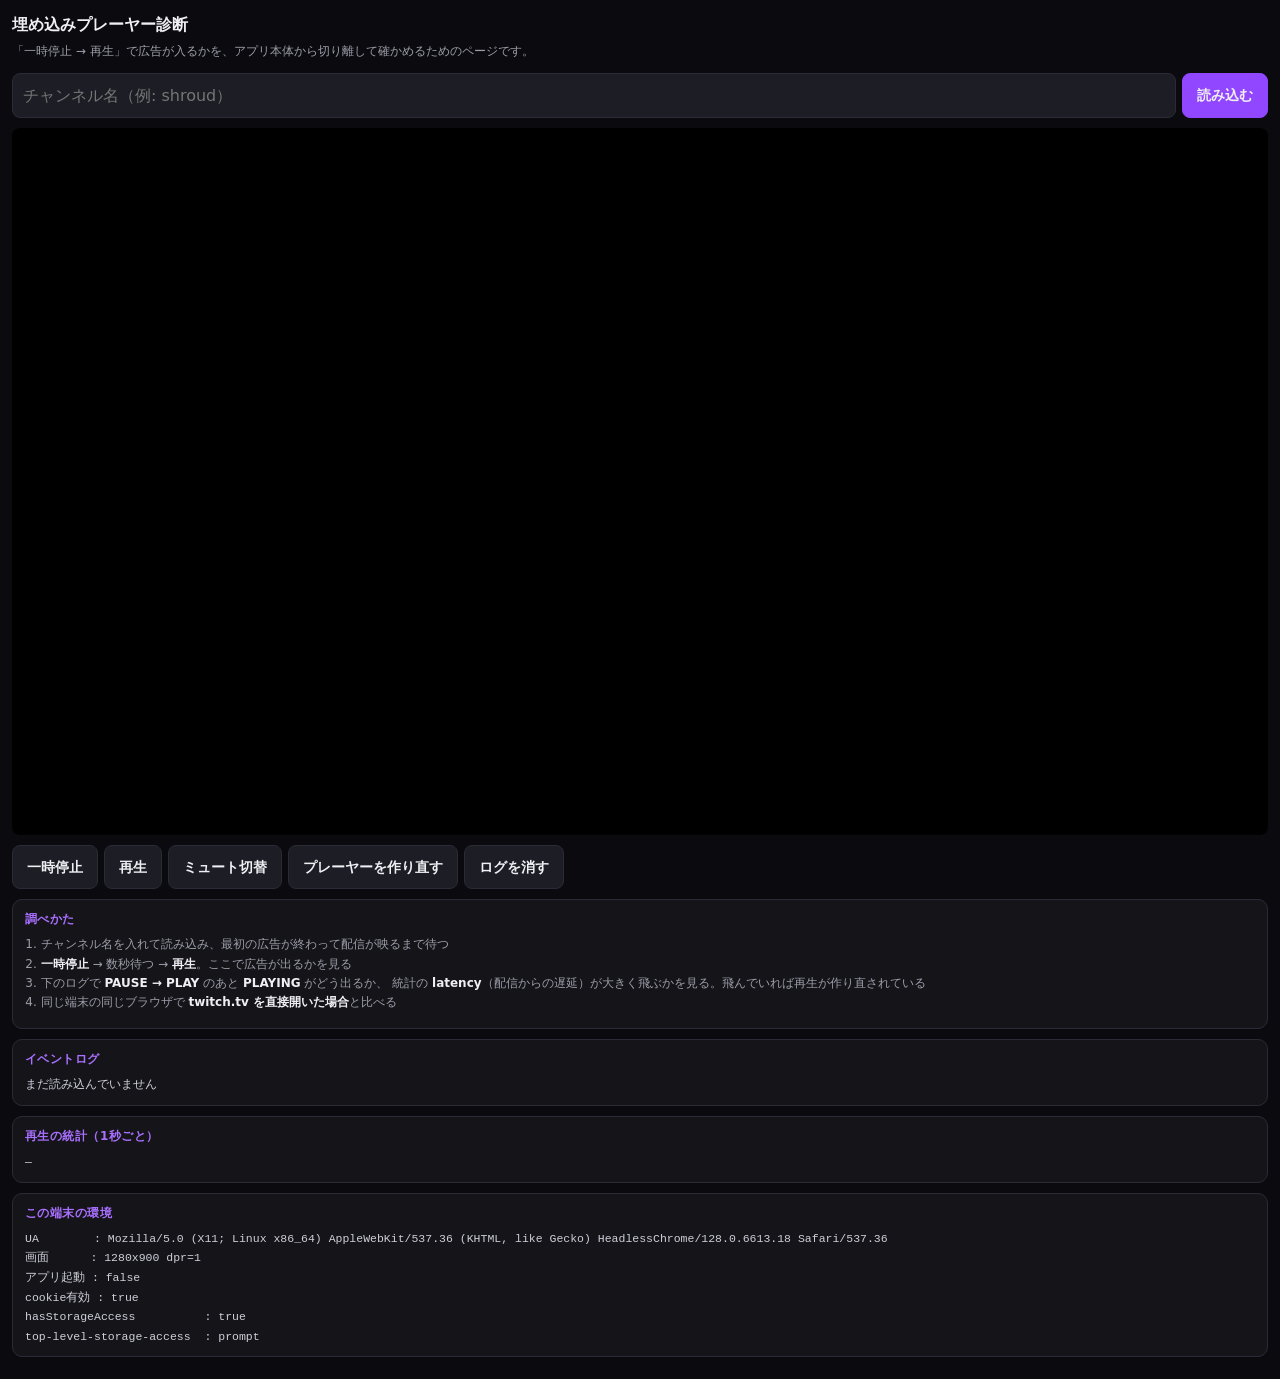
==== embed-test.html @ 3e81c9be "Add an embed player diagnostic page to isolate where the ads come from 「一時停止→再開で広告が出る」条件がユーザー検証で絞り込ま" ====
<!DOCTYPE html>
<html lang="ja">
<head>
<meta charset="utf-8">
<meta name="viewport" content="width=device-width, initial-scale=1">
<meta name="robots" content="noindex">
<title>埋め込みプレーヤー診断 — MultiView</title>
<script src="https://player.twitch.tv/js/embed/v1.js"></script>
<style>
  :root { color-scheme: dark; }
  * { box-sizing: border-box; }
  body {
    margin: 0; padding: 12px; background: #0b0b0f; color: #efeff4;
    font-family: "Segoe UI", "Hiragino Kaku Gothic ProN", "Noto Sans JP", Meiryo, system-ui, sans-serif;
    font-size: 14px; line-height: 1.6;
  }
  h1 { font-size: 16px; margin: 0 0 4px; }
  .sub { color: #9d9daa; font-size: 12px; margin: 0 0 12px; }
  .row { display: flex; flex-wrap: wrap; gap: 6px; margin: 10px 0; }
  input {
    flex: 1 1 160px; min-width: 0; background: #1d1d26; color: #efeff4;
    border: 1px solid #2b2b36; border-radius: 8px; padding: 9px 10px; font: inherit; font-size: 16px;
  }
  button {
    background: #1d1d26; color: #efeff4; border: 1px solid #2b2b36; border-radius: 8px;
    padding: 10px 14px; font: inherit; font-weight: 600; cursor: pointer;
  }
  button.primary { background: #9146ff; border-color: #9146ff; }
  button:active { filter: brightness(1.3); }
  #player { width: 100%; aspect-ratio: 16/9; background: #000; border-radius: 8px; overflow: hidden; }
  section { border: 1px solid #2b2b36; border-radius: 10px; padding: 10px 12px; margin: 10px 0; background: #141419; }
  h2 { font-size: 12px; margin: 0 0 6px; color: #a970ff; letter-spacing: .04em; }
  pre {
    margin: 0; font-size: 11.5px; line-height: 1.7; white-space: pre-wrap; word-break: break-all;
    font-family: ui-monospace, SFMono-Regular, Menlo, Consolas, monospace; color: #cfcfda;
  }
  #log { max-height: 34vh; overflow-y: auto; }
  #log b { color: #ffd479; }
  .hint { color: #9d9daa; font-size: 12px; }
  .hint b { color: #efeff4; }
  ol { margin: 6px 0; padding-left: 1.3em; }
</style>
</head>
<body>

<h1>埋め込みプレーヤー診断</h1>
<p class="sub">「一時停止 → 再生」で広告が入るかを、アプリ本体から切り離して確かめるためのページです。</p>

<div class="row">
  <input id="ch" type="text" placeholder="チャンネル名（例: shroud）" spellcheck="false" autocapitalize="off">
  <button class="primary" id="load">読み込む</button>
</div>

<div id="player"></div>

<div class="row">
  <button id="pause">一時停止</button>
  <button id="play">再生</button>
  <button id="mute">ミュート切替</button>
  <button id="reload">プレーヤーを作り直す</button>
  <button id="clear">ログを消す</button>
</div>

<section>
  <h2>調べかた</h2>
  <ol class="hint">
    <li>チャンネル名を入れて読み込み、最初の広告が終わって配信が映るまで待つ</li>
    <li><b>一時停止</b> → 数秒待つ → <b>再生</b>。ここで広告が出るかを見る</li>
    <li>下のログで <b>PAUSE → PLAY</b> のあと <b>PLAYING</b> がどう出るか、
      統計の <b>latency</b>（配信からの遅延）が大きく飛ぶかを見る。飛んでいれば再生が作り直されている</li>
    <li>同じ端末の同じブラウザで <b>twitch.tv を直接開いた場合</b>と比べる</li>
  </ol>
</section>

<section>
  <h2>イベントログ</h2>
  <pre id="log">まだ読み込んでいません</pre>
</section>

<section>
  <h2>再生の統計（1秒ごと）</h2>
  <pre id="stats">—</pre>
</section>

<section>
  <h2>この端末の環境</h2>
  <pre id="env">—</pre>
</section>

<script>
const $ = (s) => document.querySelector(s);
const logEl = $('#log');
let player = null;
let lines = [];
let t0 = 0;

function log(msg) {
  const t = t0 ? ((performance.now() - t0) / 1000).toFixed(1) : '0.0';
  lines.push(`<b>${t.padStart(6)}s</b>  ${msg}`);
  if (lines.length > 200) lines.shift();
  logEl.innerHTML = lines.join('\n');
  logEl.scrollTop = logEl.scrollHeight;
}

function load(channel) {
  if (!/^[A-Za-z0-9_]{2,25}$/.test(channel)) { log('チャンネル名が不正です'); return; }
  location.hash = channel;
  $('#player').innerHTML = '';
  lines = [];
  t0 = performance.now();
  log('プレーヤーを生成: ' + channel);
  player = new Twitch.Player('player', {
    channel, parent: [location.hostname],
    width: '100%', height: '100%', autoplay: true, muted: true,
  });
  const P = Twitch.Player;
  // 再生セッションの開始・終了が分かるイベントを全部拾う
  for (const name of ['READY', 'PLAY', 'PLAYING', 'PAUSE', 'ENDED', 'ONLINE', 'OFFLINE']) {
    if (P[name]) player.addEventListener(P[name], () => log(name));
  }
}

setInterval(() => {
  if (!player) return;
  let s;
  try { s = player.getPlaybackStats(); } catch { return; }
  if (!s) return;
  let quality = '?';
  try { quality = player.getQuality(); } catch { /* ignore */ }
  let paused = '?';
  try { paused = String(player.isPaused()); } catch { /* ignore */ }
  $('#stats').textContent =
    `paused    : ${paused}\n` +
    `quality   : ${quality}\n` +
    `resolution: ${s.videoResolution}\n` +
    `latency   : ${s.hlsLatencyBroadcaster}s   ← 大きく飛んだら作り直し\n` +
    `buffer    : ${(s.bufferSize || 0).toFixed(2)}s\n` +
    `bitrate   : ${s.playbackRate} kbps\n` +
    `fps       : ${s.fps}   skipped: ${s.skippedFrames}`;
}, 1000);

$('#load').addEventListener('click', () => load($('#ch').value.trim().toLowerCase()));
$('#pause').addEventListener('click', () => { log('— 操作: pause()'); try { player.pause(); } catch (e) { log('err ' + e.message); } });
$('#play').addEventListener('click', () => { log('— 操作: play()'); try { player.play(); } catch (e) { log('err ' + e.message); } });
$('#mute').addEventListener('click', () => {
  try { const m = !player.getMuted(); player.setMuted(m); log('— 操作: setMuted(' + m + ')'); }
  catch (e) { log('err ' + e.message); }
});
$('#reload').addEventListener('click', () => load($('#ch').value.trim().toLowerCase()));
$('#clear').addEventListener('click', () => { lines = []; logEl.textContent = '(クリア)'; });

(async () => {
  const standalone = (matchMedia('(display-mode: standalone), (display-mode: fullscreen), (display-mode: minimal-ui)').matches)
    || window.navigator.standalone === true;
  let sa = 'n/a';
  try { sa = String(await document.hasStorageAccess()); } catch (e) { sa = 'err ' + e.name; }
  let tlsa = 'n/a';
  try {
    tlsa = (await navigator.permissions.query({ name: 'top-level-storage-access', requestedOrigin: 'https://www.twitch.tv' })).state;
  } catch (e) { tlsa = 'n/a (' + e.name + ')'; }
  $('#env').textContent =
    `UA        : ${navigator.userAgent}\n` +
    `画面      : ${innerWidth}x${innerHeight} dpr=${devicePixelRatio}\n` +
    `アプリ起動 : ${standalone}\n` +
    `cookie有効 : ${navigator.cookieEnabled}\n` +
    `hasStorageAccess          : ${sa}\n` +
    `top-level-storage-access  : ${tlsa}`;
})();

const fromHash = decodeURIComponent(location.hash.replace(/^#/, ''));
if (fromHash) { $('#ch').value = fromHash; load(fromHash); }
</script>
</body>
</html>
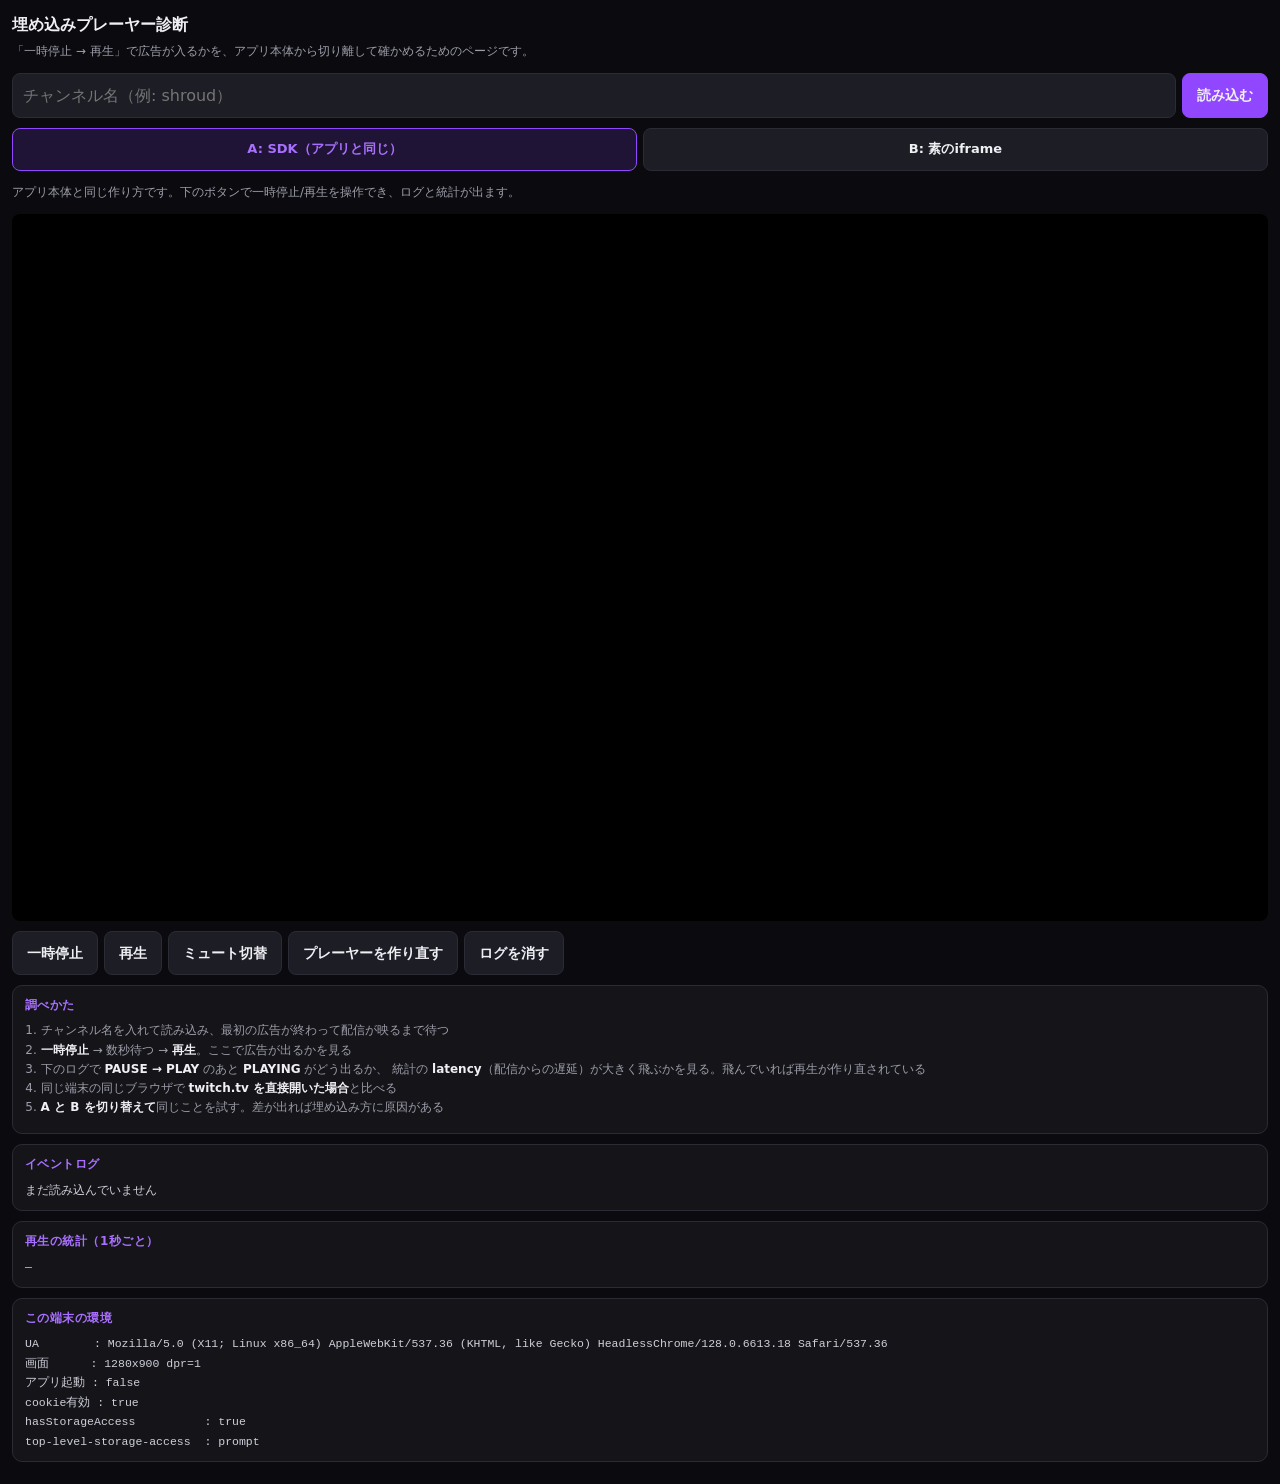
==== commit 615a602c: "Let the diagnostic page compare the SDK embed against a plain iframe 公式SDKが作るiframeの属性を実測した:    sand" ====
--- a/embed-test.html
+++ b/embed-test.html
@@ -27,6 +27,8 @@
   }
   button.primary { background: #9146ff; border-color: #9146ff; }
   button:active { filter: brightness(1.3); }
+  button.mode { flex: 1 1 140px; font-size: 13px; }
+  button.mode.on { border-color: #9146ff; color: #a970ff; background: rgba(145,70,255,.16); }
   #player { width: 100%; aspect-ratio: 16/9; background: #000; border-radius: 8px; overflow: hidden; }
   section { border: 1px solid #2b2b36; border-radius: 10px; padding: 10px 12px; margin: 10px 0; background: #141419; }
   h2 { font-size: 12px; margin: 0 0 6px; color: #a970ff; letter-spacing: .04em; }
@@ -51,6 +53,12 @@
   <button class="primary" id="load">読み込む</button>
 </div>
 
+<div class="row">
+  <button id="mode-sdk" class="mode on">A: SDK（アプリと同じ）</button>
+  <button id="mode-raw" class="mode">B: 素のiframe</button>
+</div>
+<p class="hint" id="mode-note"></p>
+
 <div id="player"></div>
 
 <div class="row">
@@ -69,6 +77,7 @@
     <li>下のログで <b>PAUSE → PLAY</b> のあと <b>PLAYING</b> がどう出るか、
       統計の <b>latency</b>（配信からの遅延）が大きく飛ぶかを見る。飛んでいれば再生が作り直されている</li>
     <li>同じ端末の同じブラウザで <b>twitch.tv を直接開いた場合</b>と比べる</li>
+    <li><b>A と B を切り替えて</b>同じことを試す。差が出れば埋め込み方に原因がある</li>
   </ol>
 </section>
 
@@ -102,13 +111,44 @@
   logEl.scrollTop = logEl.scrollHeight;
 }
 
+// A = 公式SDK（アプリ本体と同じ経路。iframeにsandboxが付く）
+// B = 自前のiframe（sandboxなし・allowを広めに指定）
+// 唯一こちらで変えられる構造的な違いなので、広告の出方が変わるか比べる。
+let mode = 'sdk';
+
+function setMode(m) {
+  mode = m;
+  $('#mode-sdk').classList.toggle('on', m === 'sdk');
+  $('#mode-raw').classList.toggle('on', m === 'raw');
+  $('#mode-note').textContent = m === 'sdk'
+    ? 'アプリ本体と同じ作り方です。下のボタンで一時停止/再生を操作でき、ログと統計が出ます。'
+    : 'sandboxを付けずに埋め込みます。操作用のAPIが無いので、一時停止/再生はプレーヤー内の再生ボタンで行ってください（ログと統計は出ません）。';
+  const ch = $('#ch').value.trim().toLowerCase();
+  if (ch) load(ch);
+}
+
 function load(channel) {
   if (!/^[A-Za-z0-9_]{2,25}$/.test(channel)) { log('チャンネル名が不正です'); return; }
   location.hash = channel;
   $('#player').innerHTML = '';
+  player = null;
   lines = [];
   t0 = performance.now();
-  log('プレーヤーを生成: ' + channel);
+
+  if (mode === 'raw') {
+    log('素のiframeで生成: ' + channel);
+    const f = document.createElement('iframe');
+    f.src = 'https://player.twitch.tv/?channel=' + encodeURIComponent(channel)
+      + '&parent=' + encodeURIComponent(location.hostname) + '&autoplay=true&muted=true';
+    f.setAttribute('allow', 'autoplay; fullscreen; encrypted-media; picture-in-picture');
+    f.setAttribute('allowfullscreen', '');
+    f.style.cssText = 'width:100%;height:100%;border:0';
+    $('#player').appendChild(f);
+    $('#stats').textContent = '（素のiframeでは統計を取得できません）';
+    return;
+  }
+
+  log('SDKで生成: ' + channel);
   player = new Twitch.Player('player', {
     channel, parent: [location.hostname],
     width: '100%', height: '100%', autoplay: true, muted: true,
@@ -118,6 +158,10 @@
   for (const name of ['READY', 'PLAY', 'PLAYING', 'PAUSE', 'ENDED', 'ONLINE', 'OFFLINE']) {
     if (P[name]) player.addEventListener(P[name], () => log(name));
   }
+  setTimeout(() => {
+    const f = $('#player iframe');
+    if (f) log('iframe sandbox=' + (f.getAttribute('sandbox') || 'なし') + ' / allow=' + (f.getAttribute('allow') || 'なし'));
+  }, 1000);
 }
 
 setInterval(() => {
@@ -140,6 +184,8 @@
 }, 1000);
 
 $('#load').addEventListener('click', () => load($('#ch').value.trim().toLowerCase()));
+$('#mode-sdk').addEventListener('click', () => setMode('sdk'));
+$('#mode-raw').addEventListener('click', () => setMode('raw'));
 $('#pause').addEventListener('click', () => { log('— 操作: pause()'); try { player.pause(); } catch (e) { log('err ' + e.message); } });
 $('#play').addEventListener('click', () => { log('— 操作: play()'); try { player.play(); } catch (e) { log('err ' + e.message); } });
 $('#mute').addEventListener('click', () => {
@@ -167,6 +213,7 @@
     `top-level-storage-access  : ${tlsa}`;
 })();
 
+setMode('sdk');
 const fromHash = decodeURIComponent(location.hash.replace(/^#/, ''));
 if (fromHash) { $('#ch').value = fromHash; load(fromHash); }
 </script>
